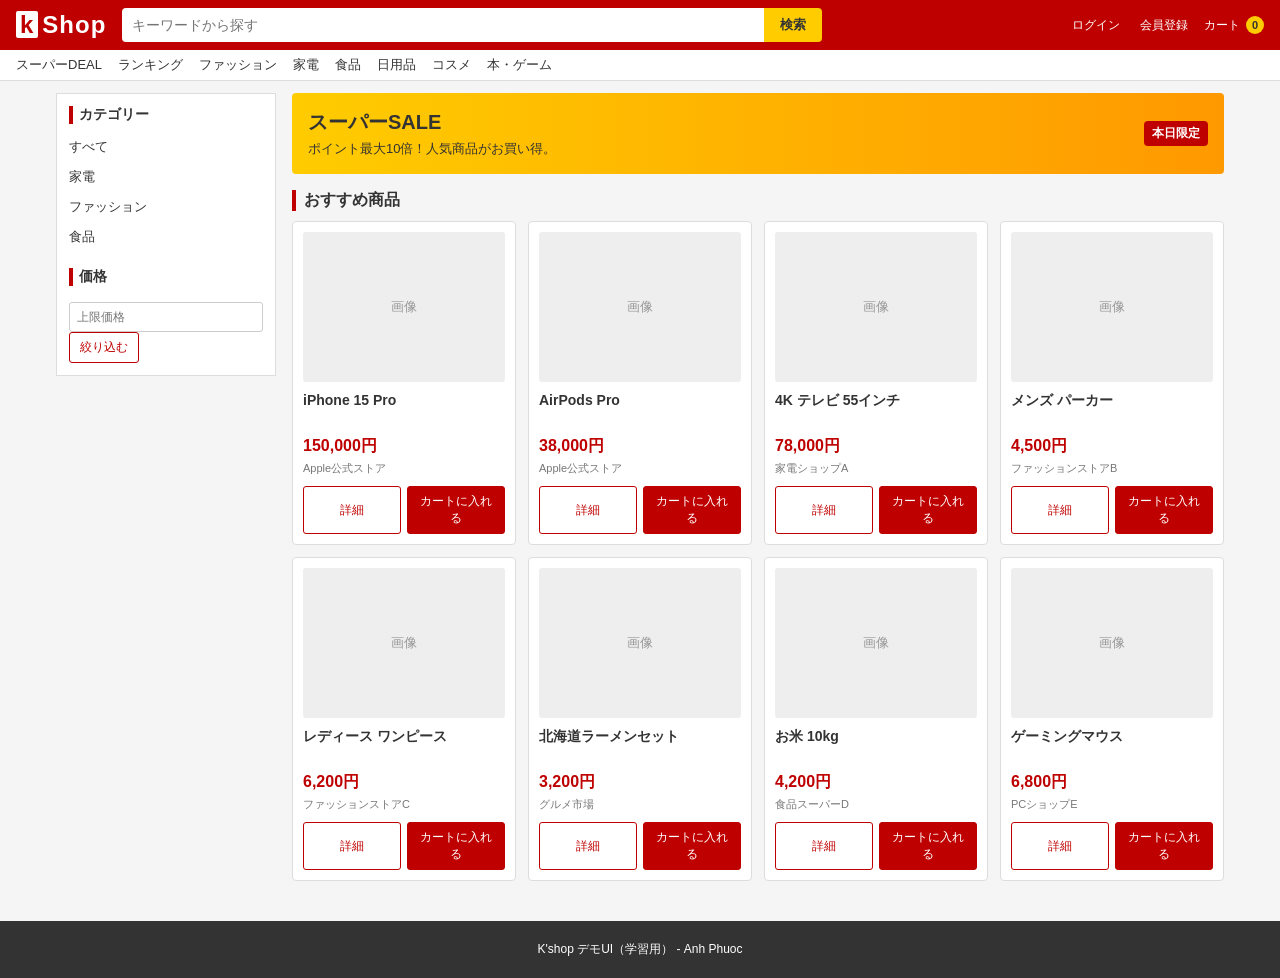
==== index.html @ a1c8fe52 "initial commit" ====
<!DOCTYPE html>
<html lang="ja">
<head>
  <meta charset="UTF-8" />
  <meta name="viewport" content="width=device-width, initial-scale=1.0" />
  <title>K'shop</title>
  <link rel="stylesheet" href="style.css">
</head>

<body>

  <!-- HEADER -->
  <header class="header">
    <div class="header-top">

      <div class="logo">
        <span>k</span>Shop
      </div>

      <div class="search-box">
        <input
          id="searchInput"
          type="text"
          placeholder="キーワードから探す"
          onkeydown="if(event.key === 'Enter') handleSearch()"
        />
        <button onclick="handleSearch()">検索</button>
      </div>

      <div class="header-links">

        <button class="header-link" onclick="openLogin()">
          ログイン
        </button>

        <button class="header-link" onclick="openRegister()">
          会員登録
        </button>

        <div class="cart-icon" onclick="toggleCart()">
          カート
          <span class="cart-count" id="cartCount">0</span>
        </div>

      </div>

    </div>
  </header>


  <!-- NAV -->
  <nav class="nav">
    <a href="#" onclick="filterCategory('all'); return false;">スーパーDEAL</a>
    <a href="#" onclick="filterCategory('all'); return false;">ランキング</a>
    <a href="#" onclick="filterCategory('fashion'); return false;">ファッション</a>
    <a href="#" onclick="filterCategory('electronics'); return false;">家電</a>
    <a href="#" onclick="filterCategory('food'); return false;">食品</a>
    <a href="#" onclick="filterCategory('all'); return false;">日用品</a>
    <a href="#" onclick="filterCategory('all'); return false;">コスメ</a>
    <a href="#" onclick="filterCategory('all'); return false;">本・ゲーム</a>
  </nav>


  <!-- MAIN -->
  <div class="container">

    <!-- SIDEBAR -->
    <aside class="sidebar">

      <h3>カテゴリー</h3>

      <ul>
        <li onclick="filterCategory('all')">すべて</li>
        <li onclick="filterCategory('electronics')">家電</li>
        <li onclick="filterCategory('fashion')">ファッション</li>
        <li onclick="filterCategory('food')">食品</li>
      </ul>

      <h3 style="margin-top:16px;">価格</h3>

      <input
        type="number"
        id="maxPrice"
        placeholder="上限価格"
        class="price-input"
      >

      <button
        class="btn btn-outline"
        onclick="applyPriceFilter()"
      >
        絞り込む
      </button>

    </aside>


    <!-- MAIN CONTENT -->
    <main class="main">

      <!-- BANNER -->
      <section class="banner">

        <div class="banner-text">
          <h2>スーパーSALE</h2>
          <p>ポイント最大10倍！人気商品がお買い得。</p>
        </div>

        <div class="banner-tag">
          本日限定
        </div>

      </section>


      <!-- PRODUCTS -->
      <section>

        <div class="section-title">
          おすすめ商品
        </div>

        <div
          class="products-grid"
          id="productList"
        ></div>

      </section>


      <!-- CART -->
      <section
        id="cartSection"
        style="display:none;"
      >

        <div class="section-title">
          ショッピングカート
        </div>

        <div class="cart-panel">

          <div id="cartItems"></div>

          <div
            class="cart-total"
            id="cartTotal"
          ></div>

          <button
            class="btn btn-primary"
            onclick="checkout()"
            id="checkoutButton"
          >
            購入手続きへ
          </button>

        </div>

      </section>

    </main>

  </div>


  <!-- LOGIN MODAL -->
  <div
    id="loginModal"
    class="modal"
    style="display:none;"
  >

    <div class="modal-content">

      <button
        class="modal-close"
        onclick="closeLogin()"
      >
        ×
      </button>

      <h2>ログイン</h2>

      <input
        type="text"
        id="username"
        placeholder="ユーザー名"
      >

      <input
        type="password"
        id="password"
        placeholder="パスワード"
      >

      <button
        class="btn btn-primary login-button"
        onclick="login()"
      >
        ログイン
      </button>

      <p id="message"></p>

      <p class="login-help">
        デモ用アカウント：admin / 1234
      </p>

    </div>

  </div>


  <!-- REGISTER MODAL -->
  <div
    id="registerModal"
    class="modal"
    style="display:none;"
  >

    <div class="modal-content">

      <button
        class="modal-close"
        onclick="closeRegister()"
      >
        ×
      </button>

      <h2>新規会員登録</h2>

      <input
        type="text"
        id="registerUsername"
        placeholder="ユーザー名"
      >

      <input
        type="email"
        id="registerEmail"
        placeholder="メールアドレス"
      >

      <input
        type="password"
        id="registerPassword"
        placeholder="パスワード"
      >

      <button
        class="btn btn-primary"
        onclick="registerUser()"
      >
        会員登録
      </button>

      <p id="registerMessage"></p>

    </div>

  </div>


  <!-- FOOTER -->
  <footer class="footer">
    K'shop デモUI（学習用） - Anh Phuoc
  </footer>


  <!-- JAVASCRIPT -->
  <script src="app.js"></script>

</body>
</html>
---- style.css ----
* {
  box-sizing: border-box;
  margin: 0;
  padding: 0;
  font-family: -apple-system, BlinkMacSystemFont, "Segoe UI", sans-serif;
}

body {
  background: #f5f5f5;
  color: #333;
}

a {
  text-decoration: none;
  color: inherit;
}


/* ======================================================
   HEADER
====================================================== */

.header {
  background: #bf0000;
  color: #fff;
  padding: 8px 16px;
}

.header-top {
  display: flex;
  align-items: center;
  gap: 16px;
}

.logo {
  font-size: 24px;
  font-weight: 700;
  letter-spacing: 1px;
  white-space: nowrap;
}

.logo span {
  background: #fff;
  color: #bf0000;
  padding: 0 4px;
  margin-right: 4px;
  border-radius: 2px;
  font-weight: 900;
}


/* SEARCH */

.search-box {
  flex: 1;
  display: flex;
  max-width: 700px;
}

.search-box input {
  flex: 1;
  padding: 8px 10px;
  border: none;
  border-radius: 4px 0 0 4px;
  font-size: 14px;
  outline: none;
}

.search-box button {
  padding: 8px 16px;
  border: none;
  background: #ffcc00;
  color: #333;
  font-weight: 600;
  border-radius: 0 4px 4px 0;
  cursor: pointer;
}

.search-box button:hover {
  background: #ffd633;
}


/* HEADER LINKS */

.header-links {
  display: flex;
  align-items: center;
  gap: 12px;
  font-size: 12px;
  margin-left: auto;
}

.header-link {
  background: none;
  border: none;
  color: #fff;
  cursor: pointer;
  font-size: 12px;
  padding: 4px;
}

.header-link:hover {
  text-decoration: underline;
}

.cart-icon {
  cursor: pointer;
  white-space: nowrap;
}

.cart-icon:hover {
  opacity: 0.8;
}

.cart-count {
  display: inline-flex;
  justify-content: center;
  align-items: center;
  min-width: 18px;
  height: 18px;
  padding: 0 4px;
  margin-left: 3px;
  border-radius: 50%;
  background: #ffcc00;
  color: #333;
  font-size: 11px;
  font-weight: 700;
}


/* ======================================================
   NAV
====================================================== */

.nav {
  background: #fff;
  border-bottom: 1px solid #ddd;
  padding: 6px 16px;
  font-size: 13px;
  display: flex;
  gap: 16px;
  overflow-x: auto;
  white-space: nowrap;
}

.nav a {
  color: #333;
}

.nav a:hover {
  color: #bf0000;
}


/* ======================================================
   LAYOUT
====================================================== */

.container {
  max-width: 1200px;
  margin: 12px auto 40px;
  padding: 0 16px;
  display: grid;
  grid-template-columns: 220px 1fr;
  gap: 16px;
}


/* ======================================================
   SIDEBAR
====================================================== */

.sidebar {
  background: #fff;
  border: 1px solid #ddd;
  padding: 12px;
  font-size: 13px;
  height: fit-content;
}

.sidebar h3 {
  font-size: 14px;
  margin-bottom: 8px;
  border-left: 4px solid #bf0000;
  padding-left: 6px;
}

.sidebar ul {
  list-style: none;
  margin-top: 8px;
}

.sidebar li {
  padding: 6px 0;
  cursor: pointer;
}

.sidebar li:hover {
  color: #bf0000;
}

.price-input {
  width: 100%;
  padding: 7px;
  font-size: 12px;
  margin-top: 8px;
  border: 1px solid #ccc;
  border-radius: 3px;
}


/* ======================================================
   MAIN
====================================================== */

.main {
  display: flex;
  flex-direction: column;
  gap: 16px;
}


/* ======================================================
   BANNER
====================================================== */

.banner {
  background: linear-gradient(90deg, #ffcc00, #ff9900);
  border-radius: 4px;
  padding: 16px;
  color: #333;
  display: flex;
  justify-content: space-between;
  align-items: center;
}

.banner-text h2 {
  font-size: 20px;
  margin-bottom: 4px;
}

.banner-text p {
  font-size: 13px;
}

.banner-tag {
  background: #bf0000;
  color: #fff;
  padding: 4px 8px;
  border-radius: 4px;
  font-size: 12px;
  font-weight: 600;
}


/* ======================================================
   SECTION TITLE
====================================================== */

.section-title {
  font-size: 16px;
  font-weight: 600;
  border-left: 4px solid #bf0000;
  padding-left: 8px;
  margin-bottom: 10px;
}


/* ======================================================
   PRODUCT GRID
====================================================== */

.products-grid {
  display: grid;
  grid-template-columns: repeat(4, 1fr);
  gap: 12px;
}


/* ======================================================
   PRODUCT CARD
====================================================== */

.product-card {
  background: #fff;
  border: 1px solid #ddd;
  border-radius: 4px;
  padding: 10px;
  cursor: pointer;
  transition: 0.2s;
}

.product-card:hover {
  border-color: #bf0000;
  box-shadow: 0 2px 8px rgba(0, 0, 0, 0.08);
}


/* PRODUCT IMAGE */

.product-img {
  height: 150px;
  background: #eee;
  display: flex;
  justify-content: center;
  align-items: center;
  color: #999;
  font-size: 13px;
  margin-bottom: 10px;
  border-radius: 3px;
}


/* PRODUCT NAME */

.product-name {
  font-size: 14px;
  font-weight: 600;
  margin-bottom: 6px;
  min-height: 38px;
}


/* PRICE */

.product-price {
  color: #bf0000;
  font-size: 16px;
  font-weight: 700;
  margin-bottom: 4px;
}


/* SHOP */

.product-meta {
  color: #777;
  font-size: 11px;
  margin-bottom: 10px;
}


/* ======================================================
   BUTTONS
====================================================== */

.btn {
  padding: 6px 10px;
  border-radius: 3px;
  cursor: pointer;
  font-size: 12px;
  border: 1px solid transparent;
}

.btn-primary {
  background: #bf0000;
  color: #fff;
  border-color: #bf0000;
}

.btn-primary:hover {
  background: #a80000;
}

.btn-outline {
  background: #fff;
  color: #bf0000;
  border-color: #bf0000;
}

.btn-outline:hover {
  background: #fff5f5;
}


/* PRODUCT ACTIONS */

.product-actions {
  display: flex;
  gap: 6px;
}

.product-actions .btn {
  flex: 1;
}


/* ======================================================
   CART
====================================================== */

.cart-panel {
  background: #fff;
  border: 1px solid #ddd;
  padding: 14px;
  border-radius: 4px;
}

.cart-item {
  display: flex;
  justify-content: space-between;
  align-items: center;
  padding: 10px 0;
  border-bottom: 1px solid #eee;
  font-size: 13px;
}

.cart-item:last-child {
  border-bottom: none;
}

.cart-total {
  text-align: right;
  font-size: 17px;
  font-weight: 700;
  color: #bf0000;
  padding: 14px 0;
}

.cart-empty {
  text-align: center;
  color: #777;
  padding: 20px;
  font-size: 13px;
}

#checkoutButton {
  width: 100%;
  margin-top: 5px;
}


/* ======================================================
   LOGIN / REGISTER MODAL
====================================================== */

.modal {
  position: fixed;
  top: 0;
  left: 0;
  width: 100%;
  height: 100%;
  background: rgba(0, 0, 0, 0.55);

  display: flex;
  justify-content: center;
  align-items: center;

  z-index: 9999;
}


/* MODAL CONTENT */

.modal-content {
  position: relative;
  width: 360px;
  max-width: 90%;
  background: #fff;
  border-radius: 6px;
  padding: 28px;
  box-shadow: 0 5px 25px rgba(0, 0, 0, 0.25);
}


/* MODAL TITLE */

.modal-content h2 {
  text-align: center;
  font-size: 20px;
  margin-bottom: 20px;
  color: #333;
}


/* CLOSE BUTTON */

.modal-close {
  position: absolute;
  top: 8px;
  right: 12px;

  border: none;
  background: none;

  font-size: 25px;
  color: #777;

  cursor: pointer;
}

.modal-close:hover {
  color: #bf0000;
}


/* MODAL INPUT */

.modal-content input {
  width: 100%;
  padding: 10px 12px;
  margin-bottom: 12px;

  border: 1px solid #ccc;
  border-radius: 4px;

  font-size: 14px;
  outline: none;
}

.modal-content input:focus {
  border-color: #bf0000;
}


/* LOGIN BUTTON */

.login-button {
  width: 100%;
  padding: 10px;
  margin-top: 4px;
}


/* LOGIN MESSAGE */

#message,
#registerMessage {
  text-align: center;
  font-size: 13px;
  margin-top: 12px;
  min-height: 18px;
}


/* DEMO ACCOUNT */

.login-help {
  text-align: center;
  color: #999;
  font-size: 11px;
  margin-top: 14px;
}


/* ======================================================
   FOOTER
====================================================== */

.footer {
  background: #333;
  color: #fff;
  text-align: center;
  padding: 20px;
  font-size: 12px;
  margin-top: 30px;
}


/* ======================================================
   RESPONSIVE
====================================================== */

@media (max-width: 900px) {

  .products-grid {
    grid-template-columns: repeat(3, 1fr);
  }

  .header-top {
    flex-wrap: wrap;
  }

  .search-box {
    order: 3;
    width: 100%;
    max-width: none;
  }

}


@media (max-width: 700px) {

  .container {
    grid-template-columns: 1fr;
  }

  .sidebar {
    width: 100%;
  }

  .products-grid {
    grid-template-columns: repeat(2, 1fr);
  }

  .header-links {
    margin-left: 0;
  }

}


@media (max-width: 450px) {

  .products-grid {
    grid-template-columns: 1fr;
  }

  .modal-content {
    width: 92%;
    padding: 22px;
  }

}
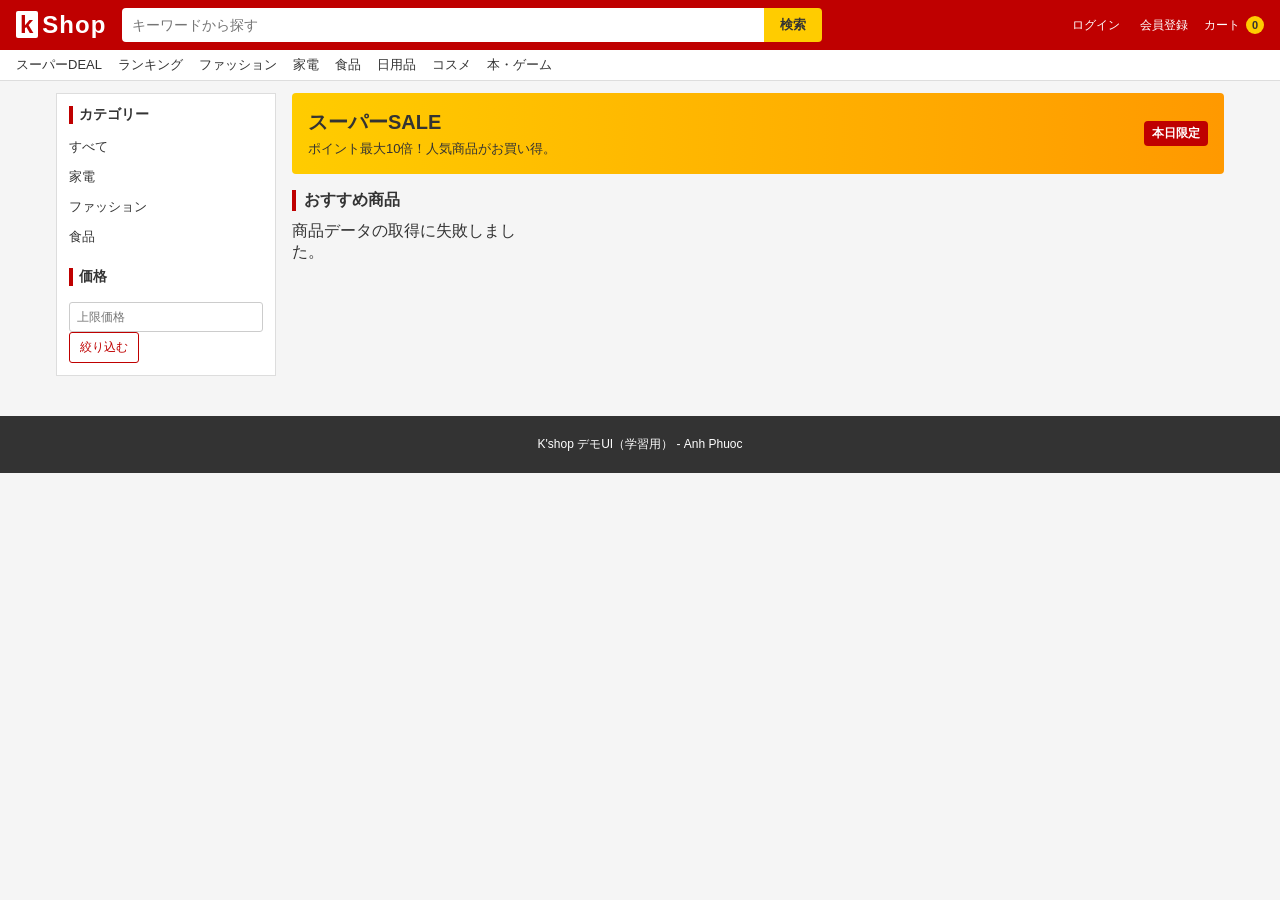
==== commit 27a40c31: "Connect Kshop to PHP and MySQL database" ====
--- a/index.html
+++ b/index.html
@@ -267,9 +267,10 @@
     K'shop デモUI（学習用） - Anh Phuoc
   </footer>
 
-
-  <!-- JAVASCRIPT -->
-  <script src="app.js"></script>
+<!-- JAVASCRIPT -->
+
+<script src="app.js"></script>
+
 
 </body>
 </html>
--- a/style.css
+++ b/style.css
@@ -289,6 +289,7 @@
   padding: 10px;
   cursor: pointer;
   transition: 0.2s;
+   min-width: 0;
 }
 
 .product-card:hover {
@@ -301,7 +302,7 @@
 
 .product-img {
   height: 150px;
-  background: #eee;
+  background: #fff;
   display: flex;
   justify-content: center;
   align-items: center;
@@ -309,6 +310,13 @@
   font-size: 13px;
   margin-bottom: 10px;
   border-radius: 3px;
+}
+
+.product-img img {
+  width: 100%;
+  height: 100%;
+  object-fit: contain;
+  display: block;
 }
 
 
@@ -564,9 +572,12 @@
 
 @media (max-width: 900px) {
 
-  .products-grid {
-    grid-template-columns: repeat(3, 1fr);
-  }
+  
+.products-grid {
+  display: grid;
+  grid-template-columns: repeat(4, minmax(0, 1fr));
+  gap: 12px;
+}
 
   .header-top {
     flex-wrap: wrap;
